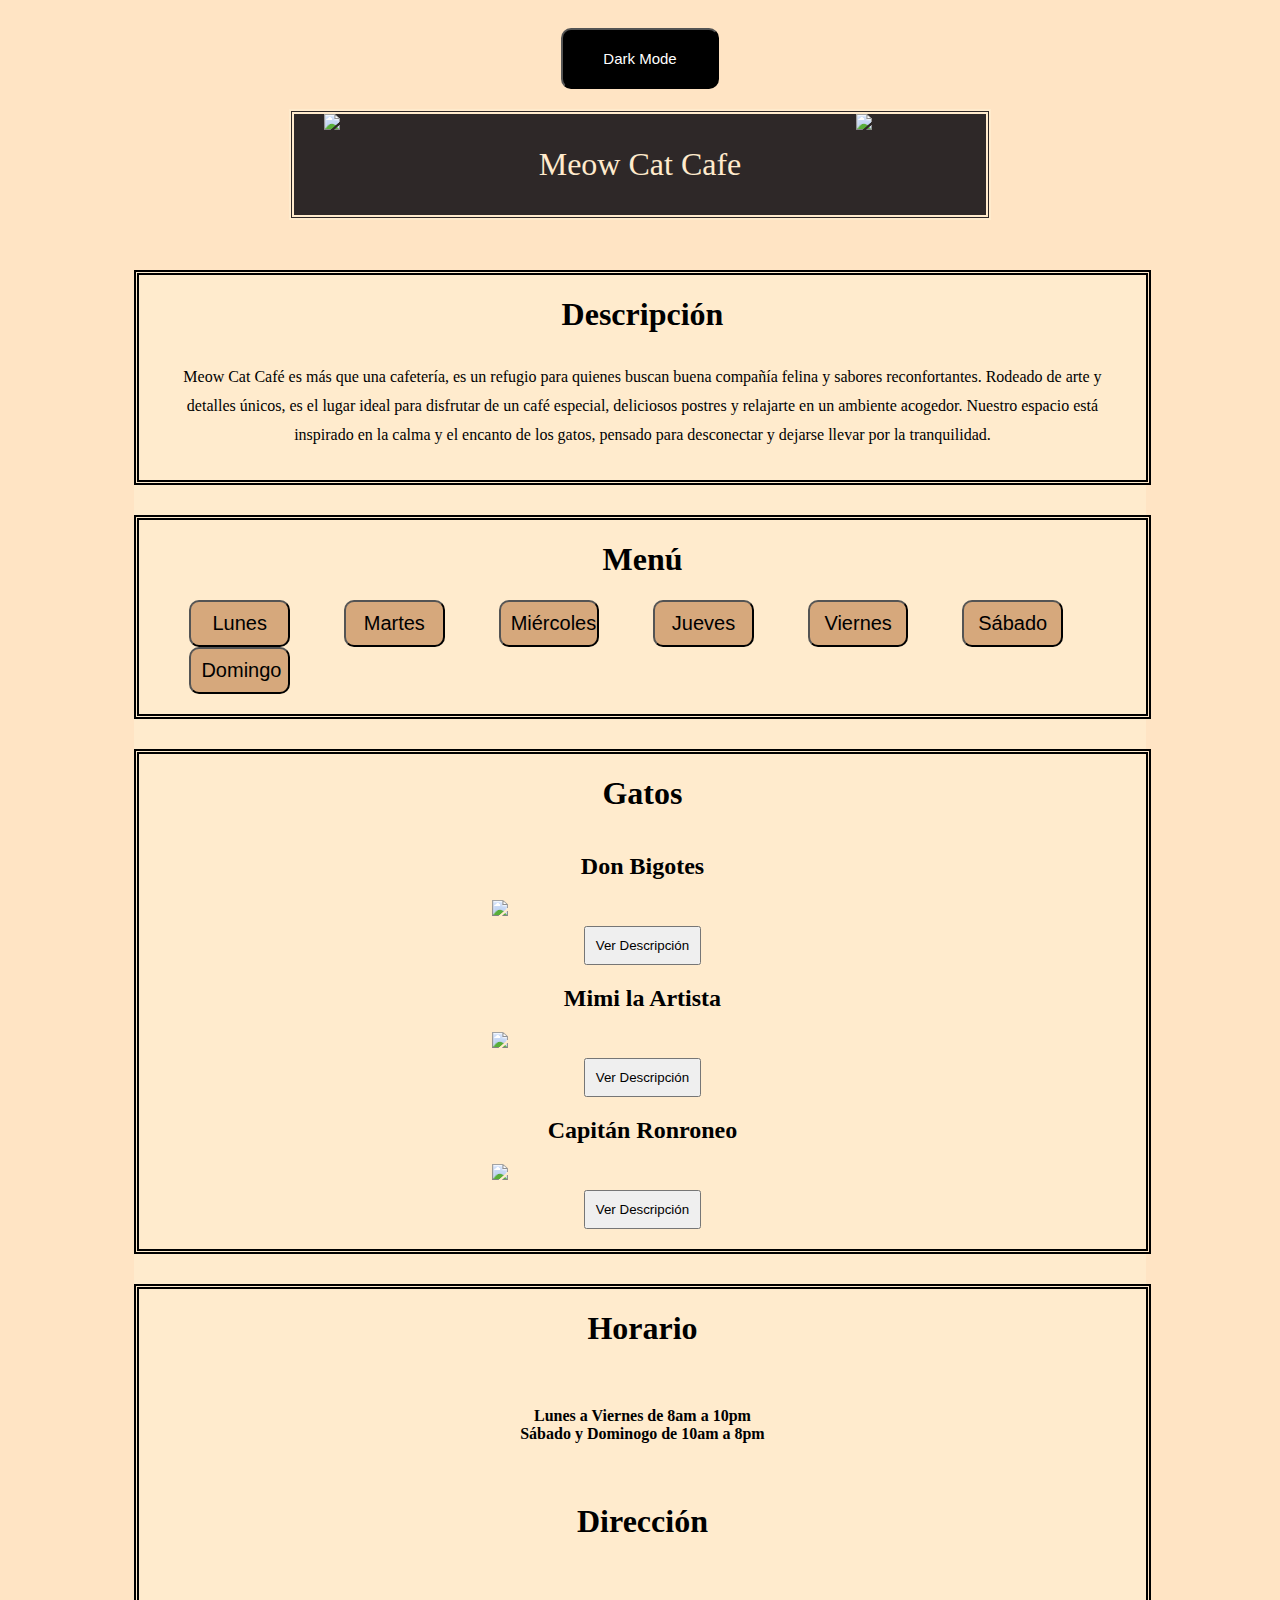
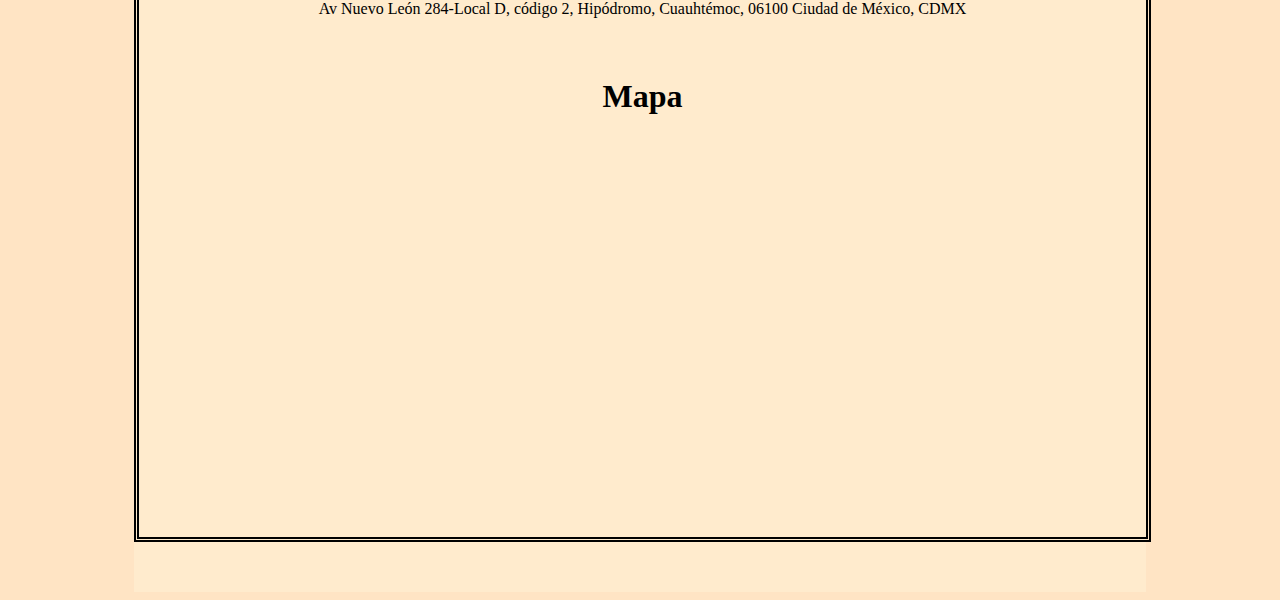
==== index.html @ e08b5fbc "Add files via upload" ====
<!DOCTYPE html>
<html lang="en">

<head>
    <meta charset="UTF-8">
    <meta name="viewport" content="width=device-width, initial-scale=1.0">
    <link rel="stylesheet" href="index.css">
    <script src="index.js"> </script>
    <title>CatCafe</title>
</head>

<body>
    <div class="fondo">

        <button type="button" id="darkmode" onclick="darkmode()">Dark Mode</button>

    </div>

    <div id="encabezado">
    <img src="media\logo.webp" width="100px">
    <p> Meow Cat Cafe </p>
    <img src="media\logo.webp" width="100px">
    </div>

    <div class= "seccion">
    <div id="cuerpo">
    <h1>Descripción</h1>
    <p>Meow Cat Café es más que una cafetería, es un refugio para quienes buscan buena compañía felina y sabores reconfortantes. Rodeado de arte y detalles únicos, es el lugar ideal para disfrutar de un café especial, deliciosos postres y relajarte en un ambiente acogedor. Nuestro espacio está inspirado en la calma y el encanto de los gatos, pensado para desconectar y dejarse llevar por la tranquilidad.</p>

    </div>


    <div id="cuerpo1">
        <h1>Menú</h1>

        <button onclick="mostrarMenu('lunes')">Lunes</button>
        <button onclick="mostrarMenu('martes')">Martes</button>
        <button onclick="mostrarMenu('miercoles')">Miércoles</button>
        <button onclick="mostrarMenu('jueves')">Jueves</button>
        <button onclick="mostrarMenu('viernes')">Viernes</button>
        <button onclick="mostrarMenu('sabado')">Sábado</button>
        <button onclick="mostrarMenu('domingo')">Domingo</button>

        <div id="lunes" class="menu" style="display:none;">
            <p>Café Gatuno Especial <b>$55</b></p>
            <p>Macarons Felinos de Frambuesa <b>$45</b></p>
            <p>Galletas Purrfectos <b>$35</b></p>
            <p>Pastel de Atún con Queso <b>$60</b></p>
            <p>Latte con Leche de Almendra para Gatos <b>$50</b></p>
        </div>

        <div id="martes" class="menu" style="display:none;">
            <p>Café Miauccino <b>$50</b></p>
            <p>Cupcakes con Sabor a Pescado <b>$40</b></p>
            <p>Galletas Catnip <b>$30</b></p>
            <p>Pastelito de Pollo en Miniatura <b>$70</b></p>
            <p>Frappuccino Miau <b>$60</b></p>
        </div>

        <div id="miercoles" class="menu" style="display:none;">
            <p>Café con Gato Cacao <b>$55</b></p>
            <p>Pastel de Pequeñas Ratitas <b>$65</b></p>
            <p>Churros Miau <b>$45</b></p>
            <p>Donas Ratoncitas <b>$50</b></p>
            <p>Té de Hierba Gatera <b>$40</b></p>
        </div>

        <div id="jueves" class="menu" style="display:none;">
            <p>Café con Leche de Gata <b>$50</b></p>
            <p>Croissants con Sabor a Atún <b>$45</b></p>
            <p>Macarrones Gatunos <b>$55</b></p>
            <p>Pastel de Pollo Gato Gourmet <b>$75</b></p>
            <p>Frappé de Pescado Fresco <b>$65</b></p>
        </div>

        <div id="viernes" class="menu" style="display:none;">
            <p>Café Espresso con Sombra de Gato <b>$55</b></p>
            <p>Cupcakes de Camarones <b>$50</b></p>
            <p>Galletas para Gatos Mágicos <b>$40</b></p>
            <p>Pastel de Gambas en Miniatura <b>$80</b></p>
            <p>Café Frappé Miau Especial <b>$70</b></p>
        </div>

        <div id="sabado" class="menu" style="display:none;">
            <p>Café Latte "Gato Padrino" <b>$60</b></p>
            <p>Mini Pasteles de Pescado y Calabaza <b>$55</b></p>
            <p>Galletas Felinas de Menta <b>$35</b></p>
            <p>Pastel de Queso con Ratón <b>$75</b></p>
            <p>Frappé de Gata Tropical <b>$65</b></p>
        </div>

        <div id="domingo" class="menu" style="display:none;">
            <p>Café con Sabor a Ratón <b>$50</b></p>
            <p>Galletas en Forma de Patita de Gato <b>$40</b></p>
            <p>Pastel de Gato Feliz (Chocolate Blanco) <b>$70</b></p>
            <p>Macarons de Sabor a Pescado <b>$45</b></p>
            <p>Frappuccino Gato del Día <b>$60</b></p>
        </div>
    </div>


    <div id="cuerpo2">
        <h1>Gatos</h1>

        <h2>Don Bigotes</h2>
        <img src="media\gato1.webp" width="300px">
        <button onclick="mostrarDescripcion('descripcion1')">Ver Descripción</button>
        <p id="descripcion1" style="display:none;">Un gordito simpático que siempre trae algo dulce y da consejos sabios.</p>

        <h2>Mimi la Artista</h2>
        <img src="media\gato2.webp" width="300px">
        <button onclick="mostrarDescripcion('descripcion2')">Ver Descripción</button>
        <p id="descripcion2" style="display:none;">Gata bohemia, creativa y soñadora. Ama la música jazz y decora las paredes de la cafetería con sus propios cuadros.</p>

        <h2>Capitán Ronroneo</h2>
        <img src="media\gato3.webp" width="300px">
        <button onclick="mostrarDescripcion('descripcion3')">Ver Descripción</button>
        <p id="descripcion3" style="display:none;">Gato aventurero con parche y pañuelo, siempre contando historias de sus viajes imaginarios.</p>
    </div>

    <div id="final">
    <h1>Horario</h1>
    <p><b>Lunes a Viernes de 8am a 10pm <br> Sábado y Dominogo de 10am a 8pm</b></p>

    <h1>Dirección</h1>
    <p>Av Nuevo León 284-Local D, código 2, Hipódromo, Cuauhtémoc, 06100 Ciudad de México, CDMX</p>

    <h1>Mapa</h1>
    <iframe src="https://www.google.com/maps/embed?pb=!1m18!1m12!1m3!1d120509.5117130197!2d-99.22411323599553!3d19.285747439060458!2m3!1f0!2f0!3f0!3m2!1i1024!2i768!4f13.1!3m3!1m2!1s0x85d1ff6f57920399%3A0x75d0cb56c6b64bd0!2sMeow%20Cat%20Caf%C3%A9!5e0!3m2!1ses-419!2smx!4v1739298163687!5m2!1ses-419!2smx" width="600" height="450" style="border:0;" allowfullscreen="" loading="lazy" referrerpolicy="no-referrer-when-downgrade"></iframe>
    </div>

    </div>

</body>
</html>
---- index.css ----
body{
    color: black;
    background-color: #ffe4c4;
    display: flex;
    flex-direction: column;
    justify-content: center;
    align-items: center;
}


#encabezado{
    width: 50%;
    display: flex;
    padding-right: 30px;
    padding-left: 30px;
    justify-content: space-between;
    color: blanchedalmond;
    background-color: rgb(46, 40, 40);
    font-family: Georgia, 'Times New Roman', Times, serif;
    font-size: xx-large;
    margin: auto;
    margin-bottom: 50px;
    border-style: double;
    border-width: 5px;
    
        p{
            text-align: center;
        }
    
}

.fondo{
    display: flex;
    justify-content: center;
    padding: 20px;

    button{
        padding: 20px 40px;
        border-radius: 10px;
        cursor: pointer;
        font-size: 15px;
        background-color: #000000;
        color: white;
        width: 100%; 
        text-align: center;
    }
}

#desripcion{
    display: none;
}

.seccion{
    background-color: blanchedalmond;
    height: 100%;
    width: 80%;

}

#cuerpo{
    width: 99.5%;
    margin: auto;
    margin-bottom: 30px;

    border-style: double;
    border-width: 5px;

    h1{
        text-align: center;
    }
    p{
        margin: 30px;
        text-align: center;
        line-height: 1.8;
    }
}

#cuerpo1{
    width: 99.5%;
    margin: auto;
    margin-bottom: 30px;
    padding-bottom: 20px;

    border-style: double;
    border-width: 5px;

    h1{
        text-align: center;
    }
    p{
        margin: 40px;
    }
    p b {
        float: right;
      }
      
    button{
        margin-left: 50px;
        padding: 10px 10px;
        border-radius: 10px;
        cursor: pointer;
        font-size: 20px;
        background-color: rgb(214, 168, 124);
        width: 10%; 
        text-align: center;
    }
}

#cuerpo2{
    display: flex;
    flex-direction: column;
    place-items: center;
    width: 99.5%;
    margin: auto;
    margin-bottom: 30px;
    border-style: double;
    border-width: 5px;
    padding-bottom: 20px;

    h1{
        text-align: center;
    }
    p{
        margin: 40px;
    }
    p b {
        float: right;
      }
    button{
        padding: 10px;
        margin-top: 10px;
    }
      
}


#final{
    width: 99.5%;
    margin: auto;
    margin-bottom: 50px;
    border-style: double;
    border-width: 5px;

    h1{
        text-align: center;
    }
    p{
        padding: 20px;
        margin: 40px;
        text-align: center;
    }


    iframe {
        display: block;
        margin-left: auto;
        margin-right: auto;
        width: 500px;
        height: 350px;

        margin-bottom: 50px;
      }
      
    
}
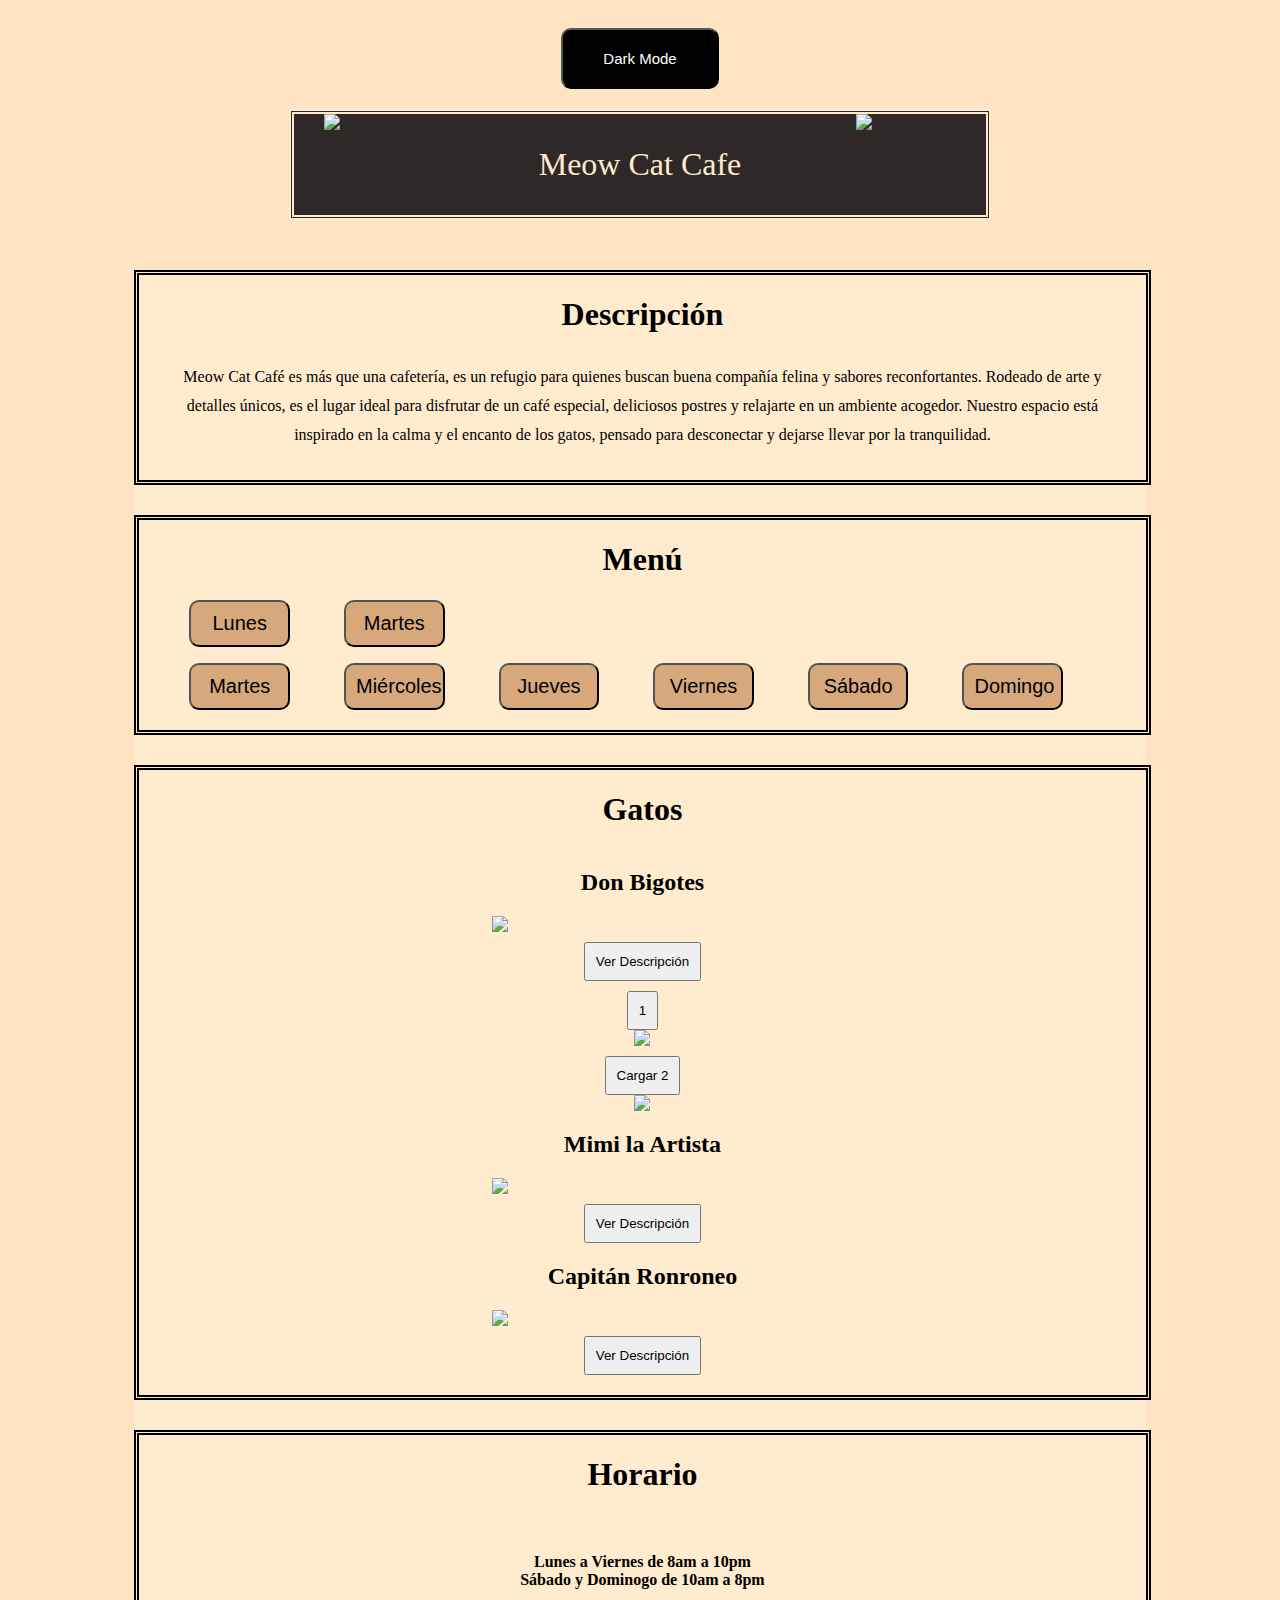
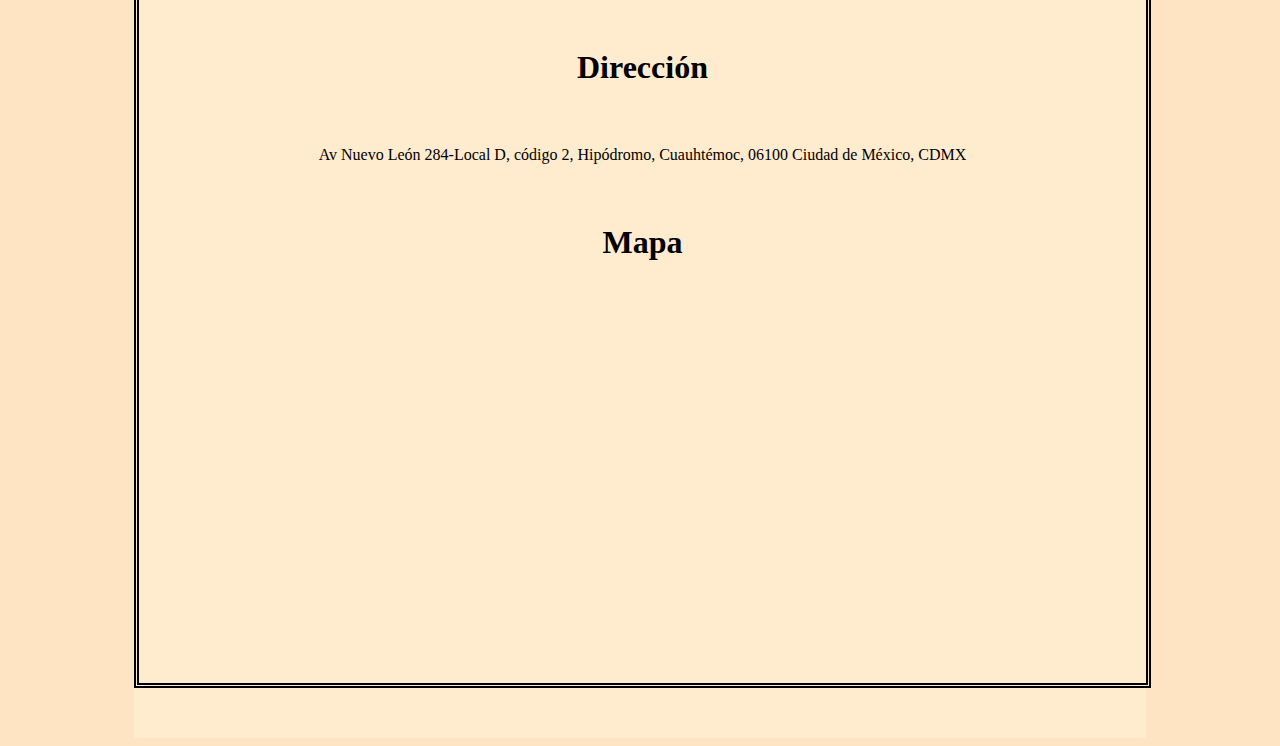
==== commit c47db85b: "Add files via upload" ====
--- a/index.html
+++ b/index.html
@@ -5,7 +5,8 @@
     <meta charset="UTF-8">
     <meta name="viewport" content="width=device-width, initial-scale=1.0">
     <link rel="stylesheet" href="index.css">
-    <script src="index.js"> </script>
+    <script src="https://ajax.googleapis.com/ajax/libs/jquery/3.7.1/jquery.min.js"></script>
+    <script src="prueba.js"> </script>
     <title>CatCafe</title>
 </head>
 
@@ -17,9 +18,9 @@
     </div>
 
     <div id="encabezado">
-    <img src="media\logo.webp" width="100px">
+    <img src="logo.png" width="100px">
     <p> Meow Cat Cafe </p>
-    <img src="media\logo.webp" width="100px">
+    <img src="logo.png" width="100px">
     </div>
 
     <div class= "seccion">
@@ -33,7 +34,14 @@
     <div id="cuerpo1">
         <h1>Menú</h1>
 
-        <button onclick="mostrarMenu('lunes')">Lunes</button>
+        <button class="btnMenu" data-nombre="1" >Lunes</button>
+        <button class="btnMenu" data-nombre="2" >Martes</button>
+        <ul id="menuListLunes"></ul>
+        <ul id="menuListMartes"></ul>
+
+
+
+
         <button onclick="mostrarMenu('martes')">Martes</button>
         <button onclick="mostrarMenu('miercoles')">Miércoles</button>
         <button onclick="mostrarMenu('jueves')">Jueves</button>
@@ -104,8 +112,18 @@
 
         <h2>Don Bigotes</h2>
         <img src="media\gato1.webp" width="300px">
+
         <button onclick="mostrarDescripcion('descripcion1')">Ver Descripción</button>
+
         <p id="descripcion1" style="display:none;">Un gordito simpático que siempre trae algo dulce y da consejos sabios.</p>
+
+        <button class="btnGatos" data-nombre="late">1</button>
+        <div id="gatolate"></div>
+        <img class="imagen-gato" data-nombre="late" src="" />
+
+        <button class="btnGatos" data-nombre="latte">Cargar 2</button>
+        <div id="gatolatte"></div>
+        <img class="imagen-gato" data-nombre="latio" src="" />
 
         <h2>Mimi la Artista</h2>
         <img src="media\gato2.webp" width="300px">
